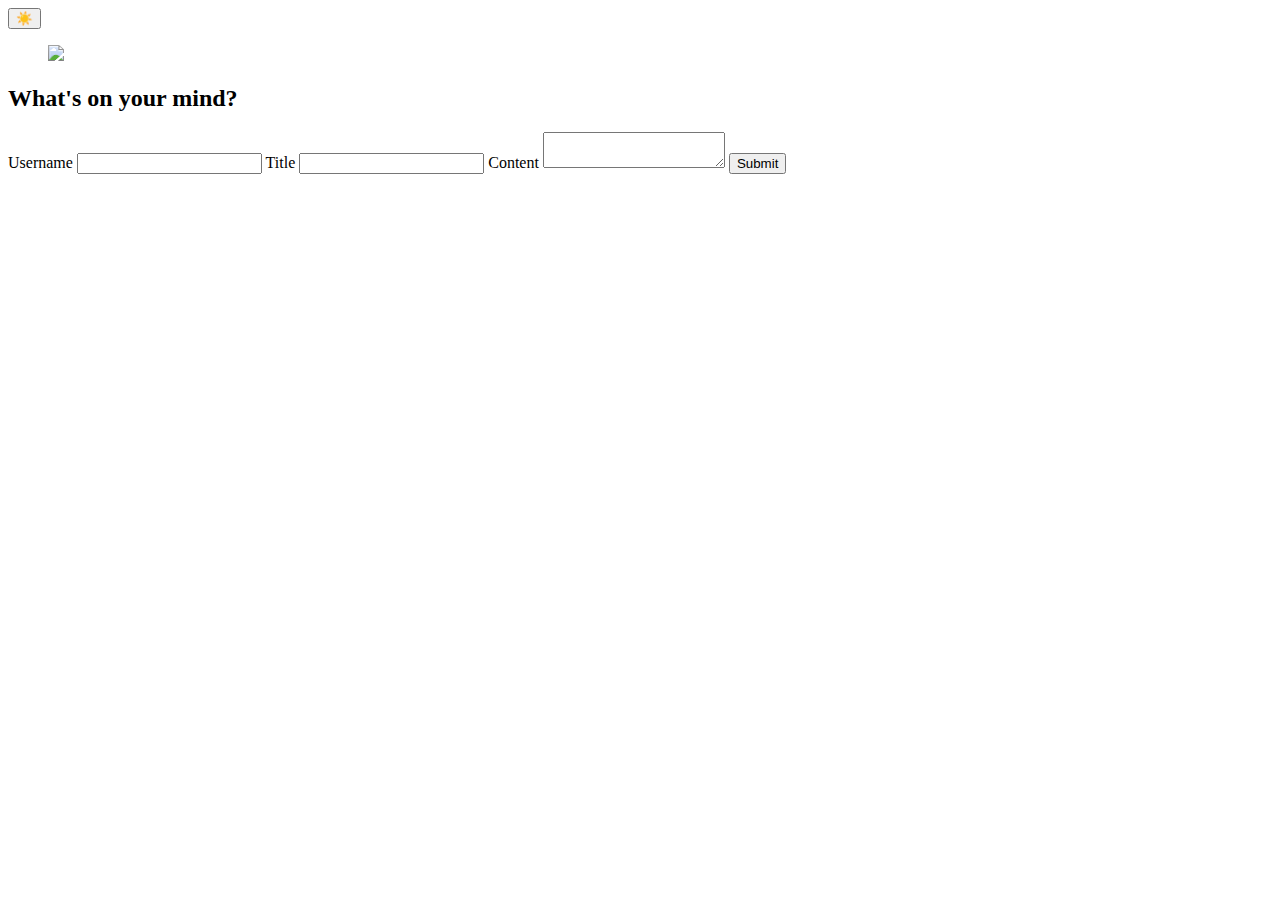
==== index.html @ 59f82f58 "added basic structure to index.html" ====
<!DOCTYPE html>
<html lang="en">
  <head>
    <meta charset="UTF-8" />
    <meta name="viewport" content="width=device-width, initial-scale=1.0" />
    <title>My Blog</title>
    <link rel="stylesheet" href="assets/css/styles.css" />
  </head>
  <body>
    <header>
        <button id = 'lightSwitch'>☀️</button>
    </header>
    <main>
        <figure>
            <img src="../Portfolio/assets/images/placeholder.png"/>
        </figure>
        <form>
            <h2>What's on your mind?</h2>
            <label>Username</label>
            <input id = 'username'/>
            <label>Title</label>
            <input id = 'title'/>
            <label>Content</label>
            <textarea id = 'content'></textarea>
            <button id = 'submit'>Submit</button>
        </form>
    </main>
  </body>
</html>
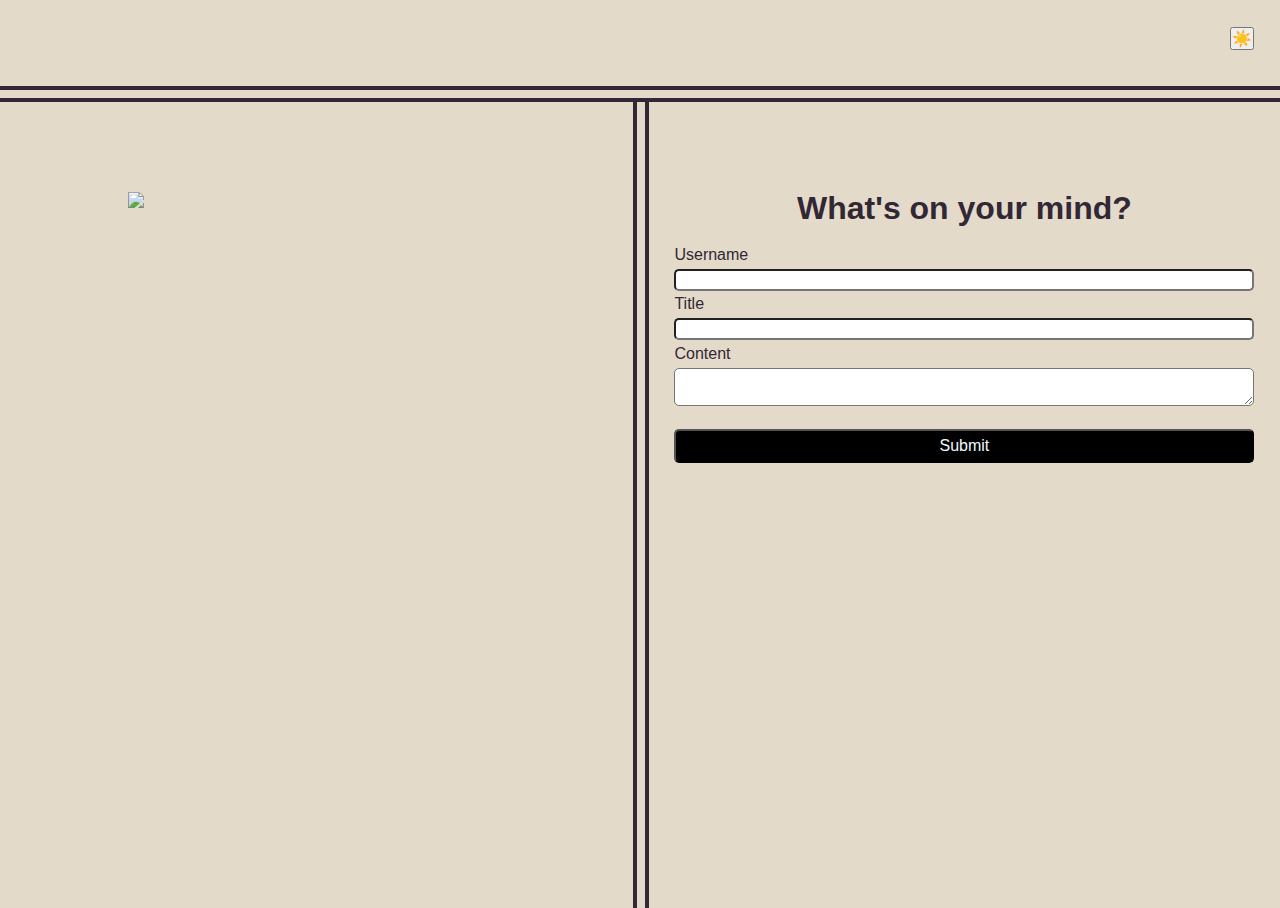
==== commit ef4d8ca4: "added basic format to styles.css" ====
--- a/index.html
+++ b/index.html
@@ -4,11 +4,12 @@
     <meta charset="UTF-8" />
     <meta name="viewport" content="width=device-width, initial-scale=1.0" />
     <title>My Blog</title>
+    <link rel="stylesheet" href="assets/css/reset.css" />
     <link rel="stylesheet" href="assets/css/styles.css" />
   </head>
-  <body>
+  <body class = 'light-mode'>
     <header>
-        <button id = 'lightSwitch'>☀️</button>
+        <button id = 'light-switch'>☀️</button>
     </header>
     <main>
         <figure>
--- a/assets/css/styles.css
+++ b/assets/css/styles.css
@@ -0,0 +1,83 @@
+:root {
+    --light: #E3DAC9;
+    --dark: #322735;
+    --border-margin: 8px;
+}
+
+* {
+    font-family: 'Gill Sans', 'Gill Sans MT', Calibri, 'Trebuchet MS', sans-serif;
+}
+
+body {
+    display: inline;
+}
+
+.light-mode {
+    color: var(--dark);
+    background-color: var(--light);
+    --border: solid 4px var(--dark);
+}
+
+.dark-mode {
+    color: var(--light);
+    background-color: var(--dark);
+    --border: solid 4px var(--light);
+}
+
+header {
+    width: 100%;
+    height: 10%;
+    border-bottom: var(--border);
+    margin-bottom: var(--border-margin);
+}
+
+main {
+    border-top: var(--border);
+    display: flex;
+    height: 90%;
+}
+
+#light-switch {
+    position: absolute;
+    right: 2%;
+    top: 3%;
+}
+
+figure, form {
+    width: 50%;
+}
+
+figure {
+    border-right: var(--border);
+    margin-right: var(--border-margin);
+    padding: 7% 10%;
+}
+
+form {
+    border-left: var(--border);
+    padding: 7% 2%;
+    display: flex;
+    flex-direction: column;
+}
+
+img {
+    width: 100%;
+}
+
+form > * {
+    margin-bottom: 1%;
+    border-radius: 5px;
+}
+
+h2 {
+    font-size: 200%;
+    text-align: center;
+    margin-bottom: 4%;
+}
+
+#submit {
+    margin-top: 3%;
+    padding: 1%;
+    color:aliceblue;
+    background-color: black;
+}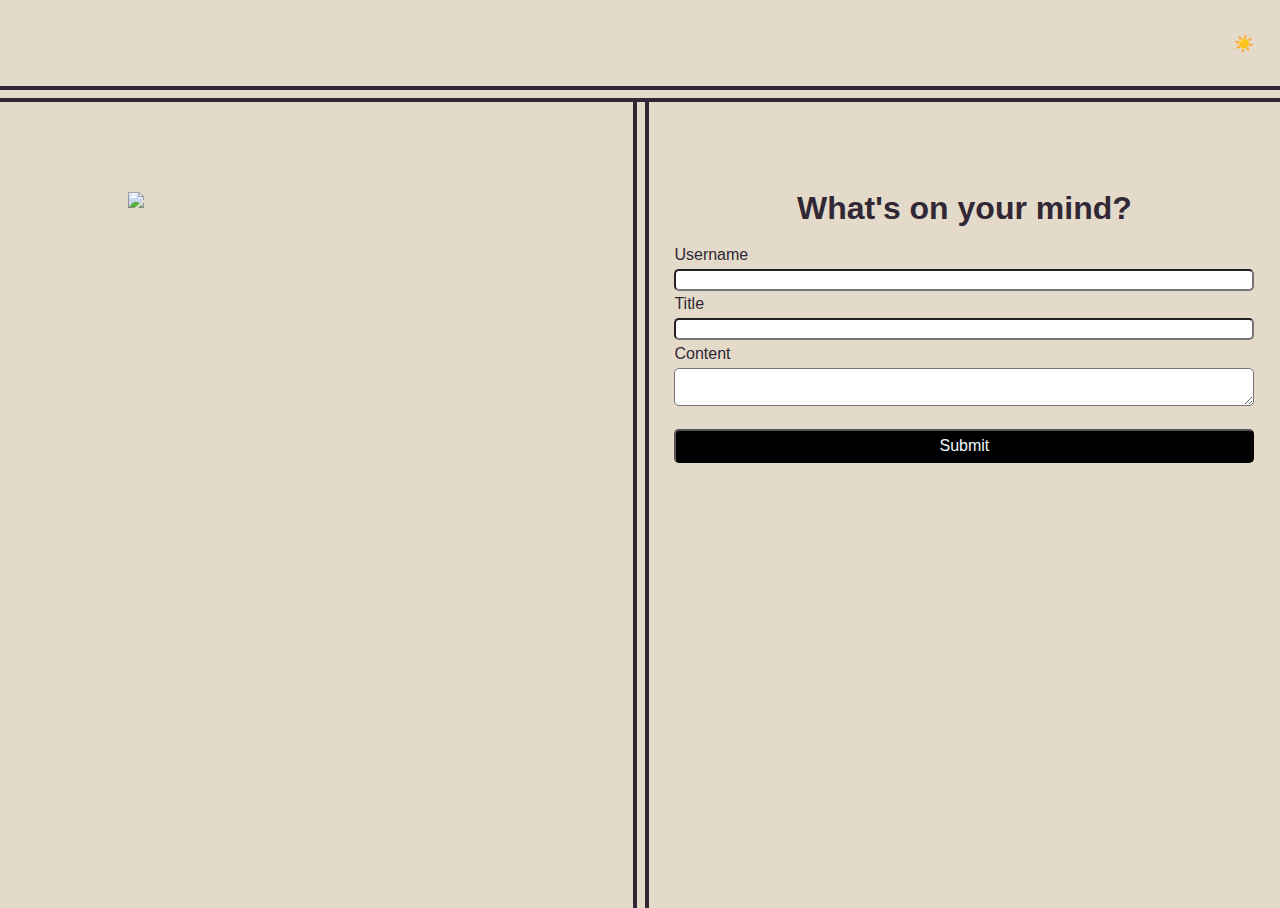
==== commit dea5861e: "added light-mode/dark-mode functionality to logic.js" ====
--- a/index.html
+++ b/index.html
@@ -9,7 +9,7 @@
   </head>
   <body class = 'light-mode'>
     <header>
-        <button id = 'light-switch'>☀️</button>
+        <p id = 'light-switch'>☀️</p>
     </header>
     <main>
         <figure>
@@ -17,14 +17,15 @@
         </figure>
         <form>
             <h2>What's on your mind?</h2>
-            <label>Username</label>
-            <input id = 'username'/>
-            <label>Title</label>
-            <input id = 'title'/>
-            <label>Content</label>
+            <label for = 'user-name'>Username</label>
+            <input type = 'text' id = 'user-name'/>
+            <label for = 'title'>Title</label>
+            <input type = 'text' id = 'title'/>
+            <label for = 'content'>Content</label>
             <textarea id = 'content'></textarea>
             <button id = 'submit'>Submit</button>
         </form>
     </main>
+    <script src = 'assets/js/logic.js'></script>
   </body>
 </html>--- a/assets/css/styles.css
+++ b/assets/css/styles.css
@@ -40,7 +40,8 @@
 #light-switch {
     position: absolute;
     right: 2%;
-    top: 3%;
+    top: 4%;
+    cursor: pointer;
 }
 
 figure, form {
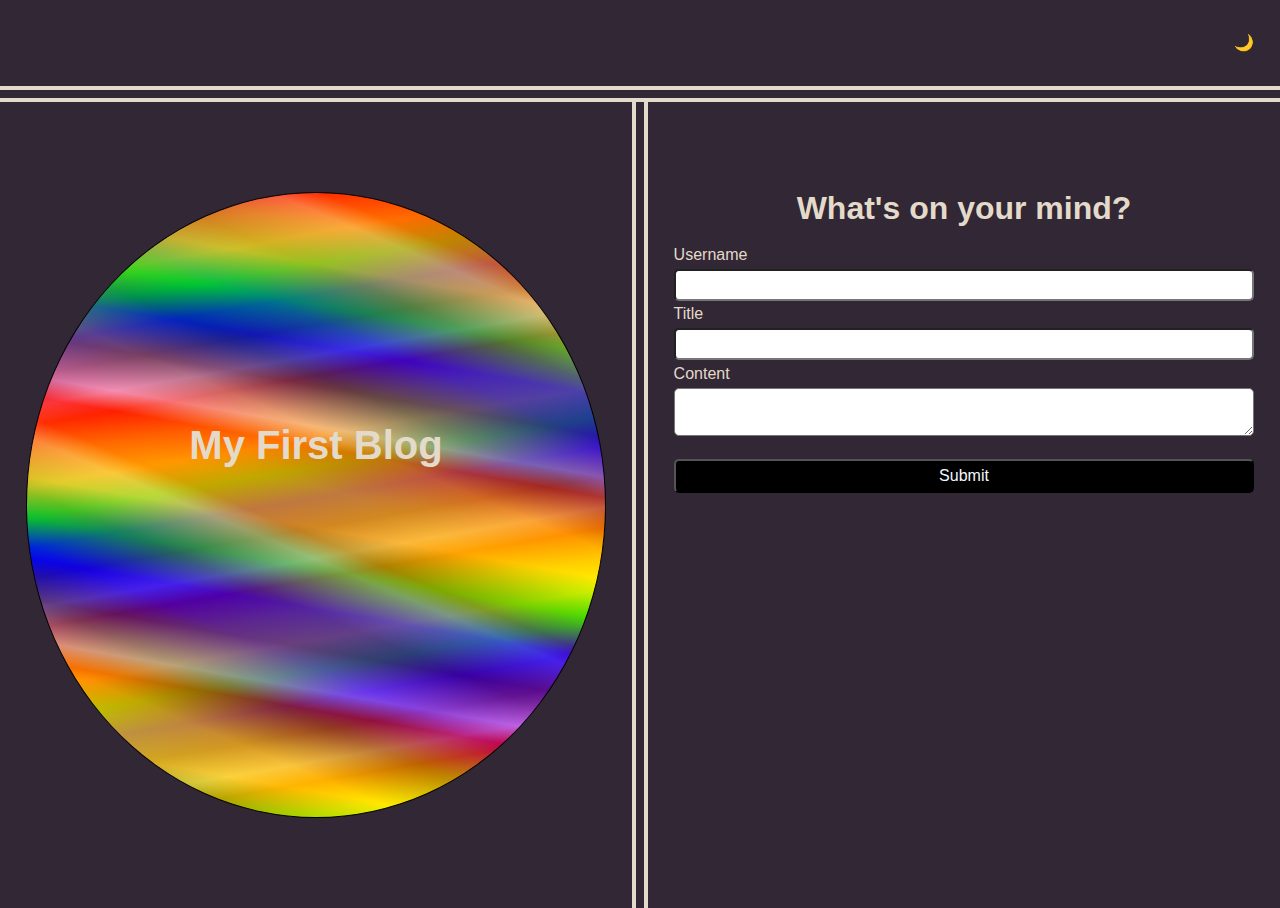
==== commit f21b9c6f: "replaced placeholder figure in index.html and form.css" ====
--- a/index.html
+++ b/index.html
@@ -4,8 +4,8 @@
     <meta charset="UTF-8" />
     <meta name="viewport" content="width=device-width, initial-scale=1.0" />
     <title>My Blog</title>
-    <link rel="stylesheet" href="assets/css/reset.css" />
     <link rel="stylesheet" href="assets/css/styles.css" />
+    <link rel="stylesheet" href="assets/css/form.css" />
   </head>
   <body class = 'light-mode'>
     <header>
@@ -13,7 +13,9 @@
     </header>
     <main>
         <figure>
-            <img src="../Portfolio/assets/images/placeholder.png"/>
+            <div>
+                <h1>My First Blog</h1>
+            </div>
         </figure>
         <form>
             <h2>What's on your mind?</h2>
@@ -27,5 +29,6 @@
         </form>
     </main>
     <script src = 'assets/js/logic.js'></script>
+    <script src = 'assets/js/form.js'></script>
   </body>
 </html>--- a/assets/css/styles.css
+++ b/assets/css/styles.css
@@ -1,7 +1,45 @@
+/*Reset styles*/
+* {
+    margin: 0;
+    padding: 0;
+    box-sizing: border-box;
+}
+  
+html {
+  height: 100%;
+}
+  
+body {
+  min-height: 100%;
+  line-height: 1;
+  font-family: sans-serif;
+}
+  
+h1, h2, h3, h4, h5, h6 {
+  font-size: 100%;
+}
+  
+input, select, option, optgroup, textarea, button, pre, code {
+  font-size: 100%;
+  font-family: inherit;
+}
+  
+ol, ul {
+  list-style: none;
+}
+
+a {
+  color: inherit;
+  text-decoration: none;
+}
+/*End of reset*/
+
 :root {
     --light: #E3DAC9;
     --dark: #322735;
     --border-margin: 8px;
+    --dark-link: #F75590;
+    --light-link: #037971;
 }
 
 * {
@@ -16,69 +54,39 @@
     color: var(--dark);
     background-color: var(--light);
     --border: solid 4px var(--dark);
+    --blog-border: solid 1px var(--dark);
+    --link-color: var(--light-link);
 }
 
 .dark-mode {
     color: var(--light);
     background-color: var(--dark);
     --border: solid 4px var(--light);
+    --blog-border: solid 1px var(--light);
+    --link-color: var(--dark-link);
 }
 
 header {
     width: 100%;
     height: 10%;
+    display: flex;
+    align-items: center;
     border-bottom: var(--border);
     margin-bottom: var(--border-margin);
+    padding: 0 2%;
 }
 
 main {
     border-top: var(--border);
-    display: flex;
-    height: 90%;
 }
 
 #light-switch {
     position: absolute;
     right: 2%;
-    top: 4%;
     cursor: pointer;
 }
 
-figure, form {
-    width: 50%;
-}
-
-figure {
-    border-right: var(--border);
-    margin-right: var(--border-margin);
-    padding: 7% 10%;
-}
-
-form {
-    border-left: var(--border);
-    padding: 7% 2%;
-    display: flex;
-    flex-direction: column;
-}
-
-img {
-    width: 100%;
-}
-
-form > * {
-    margin-bottom: 1%;
-    border-radius: 5px;
-}
-
-h2 {
-    font-size: 200%;
-    text-align: center;
-    margin-bottom: 4%;
-}
-
-#submit {
-    margin-top: 3%;
-    padding: 1%;
+button {
     color:aliceblue;
     background-color: black;
 }--- a/assets/css/form.css
+++ b/assets/css/form.css
@@ -0,0 +1,75 @@
+main {
+    display: flex;
+    height: 90%;
+}
+
+figure, form {
+    width: 50%;
+    padding: 7% 2%;
+}
+
+figure {
+    border-right: var(--border);
+    margin-right: var(--border-margin);
+}
+
+figure div {
+    border: solid 1px black;
+    border-radius: 100%;
+    height: 100%;
+    padding: 40% 0;
+    background: repeating-linear-gradient(
+      190deg,
+      rgb(255 0 0 / 50%) 40px,
+      rgb(255 153 0 / 50%) 80px,
+      rgb(255 255 0 / 50%) 120px,
+      rgb(0 255 0 / 50%) 160px,
+      rgb(0 0 255 / 50%) 200px,
+      rgb(75 0 130 / 50%) 240px,
+      rgb(238 130 238 / 50%) 280px,
+      rgb(255 0 0 / 50%) 300px
+    ), repeating-linear-gradient(
+      -190deg,
+      rgb(255 0 0 / 50%) 30px,
+      rgb(255 153 0 / 50%) 60px,
+      rgb(255 255 0 / 50%) 90px,
+      rgb(0 255 0 / 50%) 120px,
+      rgb(0 0 255 / 50%) 150px,
+      rgb(75 0 130 / 50%) 180px,
+      rgb(238 130 238 / 50%) 210px,
+      rgb(255 0 0 / 50%) 230px
+    ), repeating-linear-gradient(23deg, red 50px, orange 100px, yellow 150px, green
+        200px, blue 250px, indigo 300px, violet 350px, red 370px);
+}
+
+
+figure div h1 {
+    font-size: 250%;
+    text-align: center;
+}
+
+form {
+    border-left: var(--border);
+    display: flex;
+    flex-direction: column;
+}
+
+form > * {
+    margin-bottom: 1%;
+    border-radius: 5px;
+}
+
+input, textarea {
+    padding: 5px;
+}
+
+h2 {
+    font-size: 200%;
+    text-align: center;
+    margin-bottom: 4%;
+}
+
+#submit {
+    margin-top: 3%;
+    padding: 1%;
+}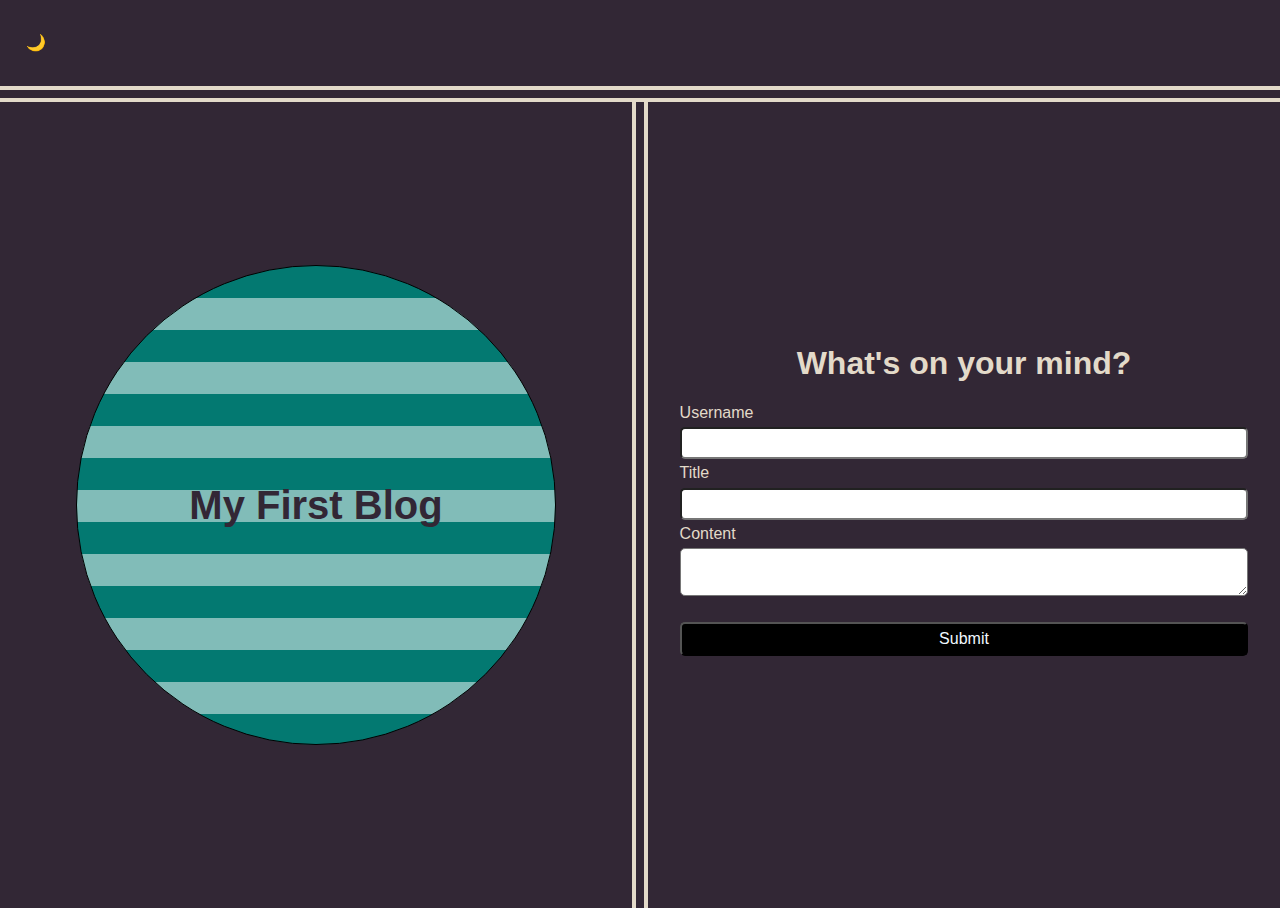
==== commit e8ea284f: "reformatted back button and light switch" ====
--- a/index.html
+++ b/index.html
@@ -9,7 +9,9 @@
   </head>
   <body class = 'light-mode'>
     <header>
+      <div id = 'button-container'>
         <p id = 'light-switch'>☀️</p>
+      </div> 
     </header>
     <main>
         <figure>
--- a/assets/css/styles.css
+++ b/assets/css/styles.css
@@ -56,6 +56,7 @@
     --border: solid 4px var(--dark);
     --blog-border: solid 1px var(--dark);
     --link-color: var(--light-link);
+    --fig: var(--dark-link);
 }
 
 .dark-mode {
@@ -64,6 +65,7 @@
     --border: solid 4px var(--light);
     --blog-border: solid 1px var(--light);
     --link-color: var(--dark-link);
+    --fig: var(--light-link);
 }
 
 header {
@@ -71,6 +73,7 @@
     height: 10%;
     display: flex;
     align-items: center;
+    justify-content: space-between;
     border-bottom: var(--border);
     margin-bottom: var(--border-margin);
     padding: 0 2%;
@@ -80,13 +83,22 @@
     border-top: var(--border);
 }
 
+#button-container {
+  display: flex;
+  align-items: center;
+}
+
 #light-switch {
-    position: absolute;
-    right: 2%;
     cursor: pointer;
 }
 
 button {
     color:aliceblue;
     background-color: black;
+}
+
+@media screen and (max-width: 600px) {
+  * {
+      font-size: 10px;
+  }
 }--- a/assets/css/form.css
+++ b/assets/css/form.css
@@ -5,7 +5,9 @@
 
 figure, form {
     width: 50%;
-    padding: 7% 2%;
+    display: flex;
+    justify-content: center;
+    align-items: center;
 }
 
 figure {
@@ -14,38 +16,24 @@
 }
 
 figure div {
+    position: relative;
     border: solid 1px black;
     border-radius: 100%;
-    height: 100%;
-    padding: 40% 0;
-    background: repeating-linear-gradient(
-      190deg,
-      rgb(255 0 0 / 50%) 40px,
-      rgb(255 153 0 / 50%) 80px,
-      rgb(255 255 0 / 50%) 120px,
-      rgb(0 255 0 / 50%) 160px,
-      rgb(0 0 255 / 50%) 200px,
-      rgb(75 0 130 / 50%) 240px,
-      rgb(238 130 238 / 50%) 280px,
-      rgb(255 0 0 / 50%) 300px
-    ), repeating-linear-gradient(
-      -190deg,
-      rgb(255 0 0 / 50%) 30px,
-      rgb(255 153 0 / 50%) 60px,
-      rgb(255 255 0 / 50%) 90px,
-      rgb(0 255 0 / 50%) 120px,
-      rgb(0 0 255 / 50%) 150px,
-      rgb(75 0 130 / 50%) 180px,
-      rgb(238 130 238 / 50%) 210px,
-      rgb(255 0 0 / 50%) 230px
-    ), repeating-linear-gradient(23deg, red 50px, orange 100px, yellow 150px, green
-        200px, blue 250px, indigo 300px, violet 350px, red 370px);
+    width: 30rem;
+    height: 30rem;
+    display: flex;
+    justify-content: center;
+    align-items: center;
+    background-color: var(--fig);
+    background-image: linear-gradient(transparent 50%, rgba(255,255,255,.5) 50%);
+    background-size: 4rem 4rem;
 }
 
 
 figure div h1 {
     font-size: 250%;
     text-align: center;
+    color: var(--dark);
 }
 
 form {
@@ -57,6 +45,7 @@
 form > * {
     margin-bottom: 1%;
     border-radius: 5px;
+    width: 90%;
 }
 
 input, textarea {
@@ -72,4 +61,42 @@
 #submit {
     margin-top: 3%;
     padding: 1%;
-}+}
+
+@media screen and (max-width: 1000px) {
+    figure div {
+        width: 20rem;
+        height: 20rem;
+    }
+    figure div h1 {
+        font-size: 225%;
+    }
+}
+
+@media screen and (max-width: 600px) {
+    * {
+        font-size: 10px;
+    }
+
+    main {
+        display: block;
+    }
+
+    figure, form {
+        width: 100%;
+    }
+
+    figure {
+        border-bottom: var(--border);
+        margin-bottom: var(--border-margin);
+        border-right: none;
+        margin-right: 0;
+        padding: 5%;
+    }
+    
+    form {
+        border-top: var(--border);
+        border-left: none;
+        padding-top: 5%;
+    }
+  }